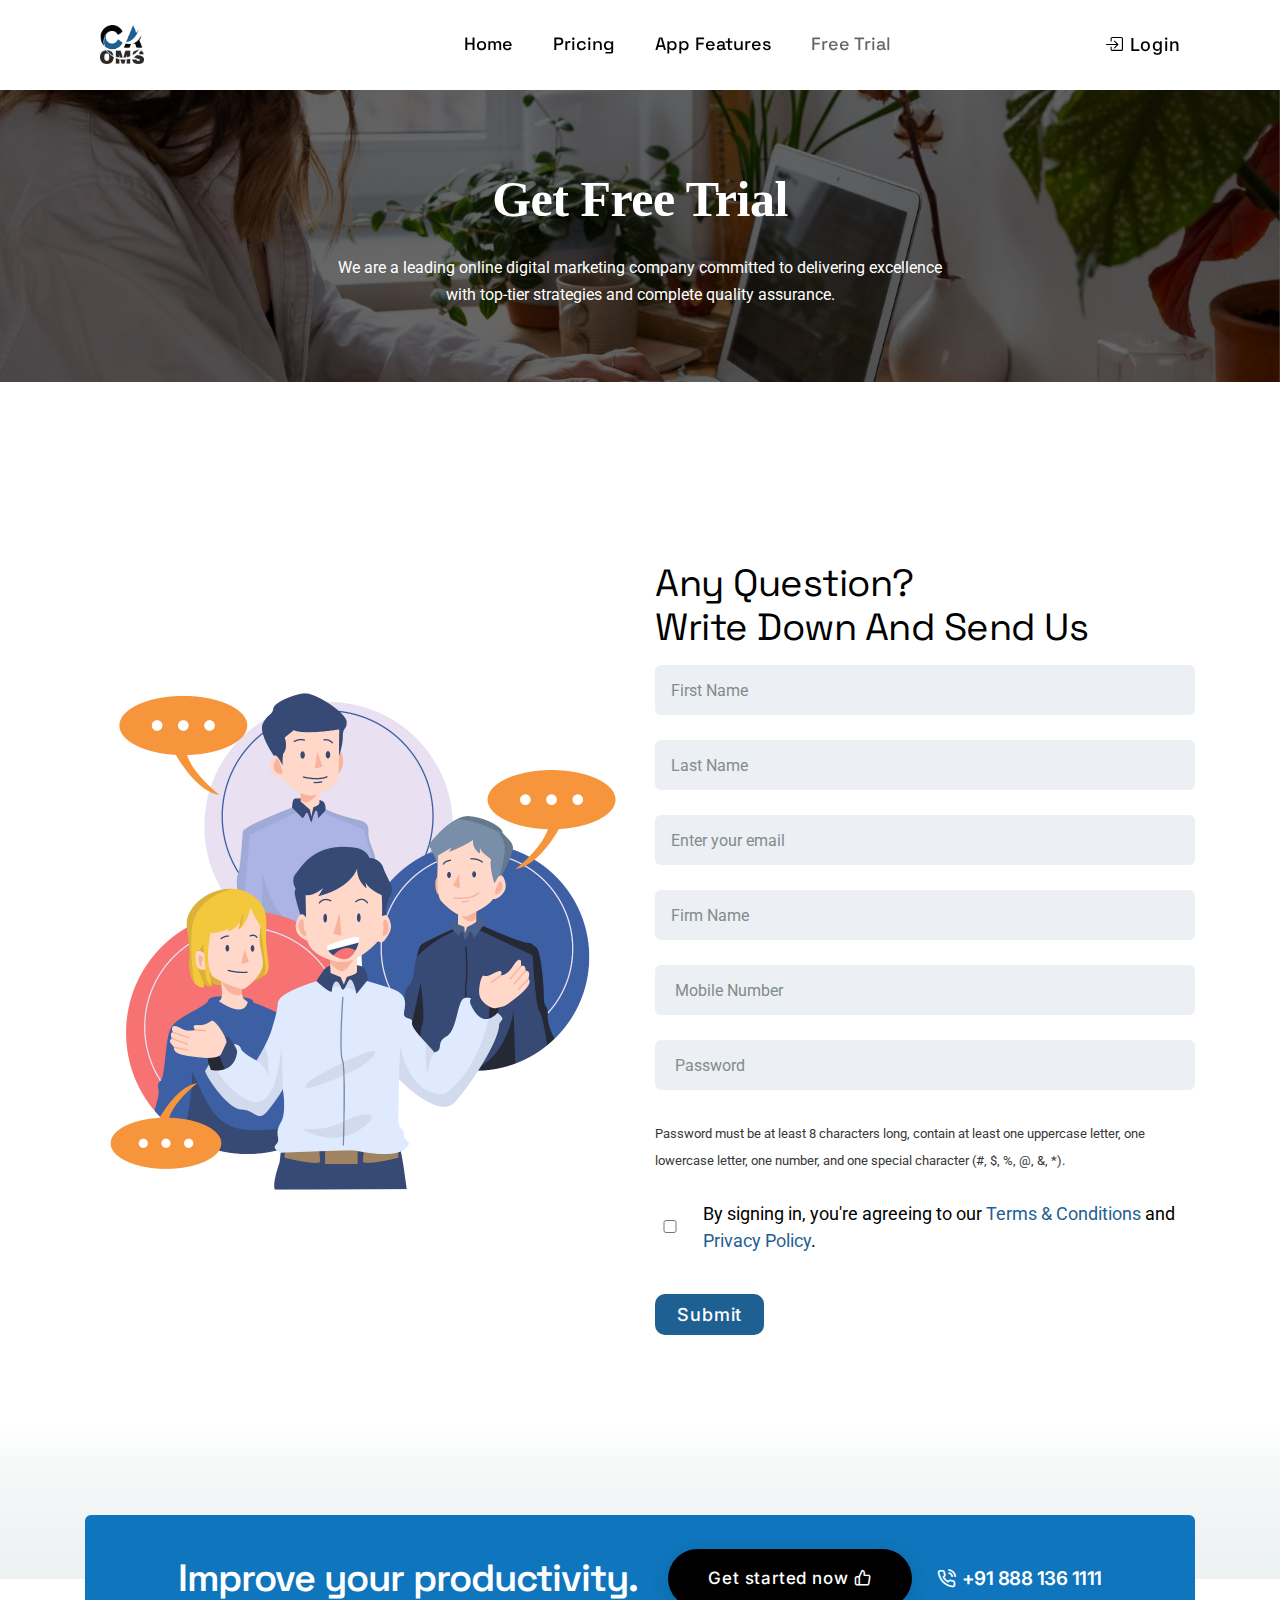
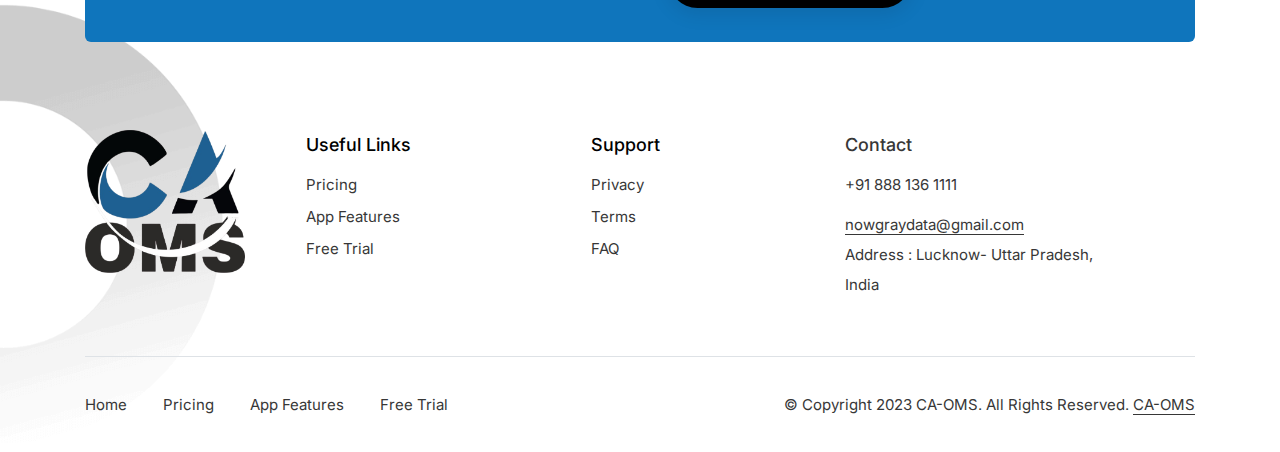
==== freetrial.html @ 84652c4a "first commit" ====
<!DOCTYPE html>
<html class="no-js" lang="en">
  <head>
    <title>Free Trial</title>
    <meta charset="utf-8" />
    <meta http-equiv="X-UA-Compatible" content="IE=edge" />
    <meta name="author" content="ThemeZaa" />
    <meta name="viewport" content="width=device-width,initial-scale=1.0" />
   
    <!-- favicon icon -->
    <link rel="shortcut icon" href="./favicons/CA-Logo.png" />
    <!-- google fonts preconnect -->
    <link rel="preconnect" href="https://fonts.googleapis.com" crossorigin />
    <link rel="preconnect" href="https://fonts.gstatic.com" crossorigin />
    <!-- style sheets and font icons -->
    <link rel="stylesheet" href="css/css-vendors.min.css" />
    <link rel="stylesheet" href="css/css-icon.min.css" />
    <link rel="stylesheet" href="css/css-style.min.css" />
    <link rel="stylesheet" href="css/css-responsive.min.css" />
    <link rel="stylesheet" href="css/elearning-elearning.css" />
    <style>
      @import url('https://fonts.googleapis.com/css?family=Roboto:400,500,700,900&display=swap');

section{
	padding: 100px 5;

	width: 100%;
	height: 100%;
	font-size: 18px;
	line-height: 1.5;
	font-family: 'Roboto', sans-serif;
	color: #000000;
}
/* .container{
	max-width: 1230px;
	width: 100%;
}

h1{
	font-weight: 700;
	font-size: 45px;
	font-family: 'Roboto', sans-serif;
}

.header{
	margin-bottom: 80px;
} */
#description{
	font-size: 50px;
  padding-top: 120px;
  padding-bottom: 50px;
  color: rgb(255, 255, 255);
  font-weight: bold;
}

.form-wrap{
	background: rgba(255,255,255,1);
	width: 100%;
	max-width: 850px;
	
	margin: 0 auto;
	position: relative;
	/* -webkit-border-radius: 10px;
	-moz-border-radius: 10px;
	border-radius: 10px;
	-webkit-box-shadow: 0px 0px 40px rgba(0, 0, 0, 0.15);
	-moz-box-shadow: 0px 0px 40px rgba(0, 0, 0, 0.15);
	box-shadow: 0px 0px 40px rgba(0, 0, 0, 0.15); */
}
.form-wrap:before{
	content: "";
	width: 90%;
	height: calc(100% + 60px);
	left: 0;
	right: 0;
	margin: 0 auto;
	position: absolute;
	top: -30px;
	z-index: -1;
	opacity: 0.8;
	/* -webkit-border-radius: 10px; */
	/* -moz-border-radius: 10px;
	border-radius: 10px; */
	/* -webkit-box-shadow: 0px 0px 40px rgba(0, 0, 0, 0.15);
	-moz-box-shadow: 0px 0px 40px rgba(0, 0, 0, 0.15);
	box-shadow: 0px 0px 40px rgba(0, 0, 0, 0.15); */
}
.form-group{
	margin-bottom: 25px;
}
.form-group > label{
	display: block;
	font-size: 18px;	
	color: #000;
}
.custom-control-label{
	color: #000;
	font-size: 16px;
}
.form-control{
	height: 50px;
	background: #ecf0f4;
	border-color: transparent;
	padding: 0 15px;
	font-size: 16px;
	-webkit-transition: all 0.3s ease-in-out;
	-moz-transition: all 0.3s ease-in-out;
	-o-transition: all 0.3s ease-in-out;
	transition: all 0.3s ease-in-out;
}
.form-control:focus{
	border-color: #000000;
	-webkit-box-shadow: 0px 0px 20px rgba(0, 0, 0, .1);
	-moz-box-shadow: 0px 0px 20px rgba(0, 0, 0, .1);
	box-shadow: 0px 0px 20px rgba(0, 0, 0, .1);
}
textarea.form-control{
	height: 160px;
	padding-top: 15px;
	resize: none;
}

.btn{
	padding: .657rem .75rem;
	font-size: 18px;
	letter-spacing: 0.050em;
	-webkit-transition: all 0.3s ease-in-out;
	-moz-transition: all 0.3s ease-in-out;
	-o-transition: all 0.3s ease-in-out;
	transition: all 0.3s ease-in-out;
}

.btn-primary {
  color: #fff;
  background-color: #1F6092;
  border-color: #1F6092;
}

.btn-primary:hover {
  color: #1F6092;
  background-color: #ffffff;
  border-color: #1F6092;
	-webkit-box-shadow: 0px 0px 20px rgba(0, 0, 0, .1);
	-moz-box-shadow: 0px 0px 20px rgba(0, 0, 0, .1);
	box-shadow: 0px 0px 20px rgba(0, 0, 0, .1);
}

.btn-primary:focus, .btn-primary.focus {
  color: #1F6092;
  background-color: #ffffff;
  border-color: #1F6092;
  -webkit-box-shadow: 0px 0px 20px rgba(0, 0, 0, .1);
	-moz-box-shadow: 0px 0px 20px rgba(0, 0, 0, .1);
	box-shadow: 0px 0px 20px rgba(0, 0, 0, .1);
}

.btn-primary:not(:disabled):not(.disabled):active, .btn-primary:not(:disabled):not(.disabled).active,
.show > .btn-primary.dropdown-toggle {
  color: #1F6092;
  background-color: #ffffff;
  border-color: #1F6092;
}

.btn-primary:not(:disabled):not(.disabled):active:focus, .btn-primary:not(:disabled):not(.disabled).active:focus,
.show > .btn-primary.dropdown-toggle:focus {
  -webkit-box-shadow: 0px 0px 20px rgba(0, 0, 0, .1);
	-moz-box-shadow: 0px 0px 20px rgba(0, 0, 0, .1);
	box-shadow: 0px 0px 20px rgba(0, 0, 0, .1);
}
#passward{
  font-size: small;
  padding-top: 30px;
}
#submit{
  border-radius: 10px;
  margin-top: 40px;
  padding: 5px 20px;

  
}
 .checkbox-container {
      display: flex;
      align-items: center;
      margin-top: 1rem;
      margin-left: -10px;
    }
    .checkbox-container input {
      margin-right: 0.5rem;
    }
    #imagename{
      width: 100%;
     
    }
    .bg-white {
 
  border-radius: 10px;
}
    </style>
  </head>
  <body
  
    data-mobile-nav-trigger-alignment="right"
    data-mobile-nav-style="modern"
    data-mobile-nav-bg-color="#313e3b"
  >
    <!-- start header -->
    <header>
      <!-- start navigation -->
      <nav
        class="navbar navbar-expand-lg header-transparent bg-transparent header-reverse"
        data-header-hover="light"
      >
        <div class="container">
          <div class="col-auto col-lg-2 me-lg-0 me-auto">
            <a class="navbar-brand" href="./favicons/CA-Logo.png">
              <img
                src="./favicons/CA-Logo.png"
                data-at2x="images/demo-elearning-logo-white@2x.png"
                alt=""
                class="default-logo"
              />
              <img
                src="./favicons/CA-Logo.png"
                data-at2x="images/demo-elearning-logo-black@2x.png"
                alt=""
                class="alt-logo"
              />
              <img
                src="./favicons/CA-Logo.png"
                data-at2x="images/demo-elearning-logo-black@2x.png"
                alt=""
                class="mobile-logo"
              />
            </a>
          </div>
          <div class="col-auto menu-order position-static">
            <button
              class="navbar-toggler float-start"
              type="button"
              data-bs-toggle="collapse"
              data-bs-target="#navbarNav"
              aria-controls="navbarNav"
              aria-label="Toggle navigation"
            >
              <span class="navbar-toggler-line"></span>
              <span class="navbar-toggler-line"></span>
              <span class="navbar-toggler-line"></span>
              <span class="navbar-toggler-line"></span>
            </button>
            <div class="collapse navbar-collapse" id="navbarNav">
              <ul class="navbar-nav alt-font">
                <li class="nav-item">
                  <a href="/index.html#home" class="nav-link text-black">Home</a>
                </li>
                <li class="nav-item">
                  <a href="/index.html#pricingDetails" class="nav-link text-black">Pricing</a>
                </li>
                <li class="nav-item dropdown dropdown-with-icon">
                  <!-- local link 
                  <a href="/ca-oms-new-ui/index.html#AppFeatures" class="nav-link text-black"
                    >App Features</a
                  > -->
                  <a href="/index.html#appfeature" class="nav-link text-black"
                    >App Features</a
                  >
                  <i
                    class="fa-solid fa-angle-down dropdown-toggle"
                    id="navbarDropdownMenuLink"
                    role="button"
                    data-bs-toggle="dropdown"
                    aria-expanded="false"
                  ></i>
                  
                </li>
                <li class="nav-item">
                  <a href="freetrial.html" class="nav-link text-black"
                    >Free Trial</a
                  >
                </li>
                <!-- <li class="nav-item">
                  <a href="demo-elearning-testimonial.html" class="nav-link"
                    >Testimonial</a
                  >
                </li>
                <li class="nav-item">
                  <a href="demo-elearning-blog.html" class="nav-link">Blog</a>
                </li>
                <li class="nav-item">
                  <a href="demo-elearning-contact.html" class="nav-link"
                    >Contact</a
                  >
                </li> -->
              </ul>
            </div>
          </div>
                      <div class="d-flex align-items-center g-2 ">
                    <button class=" btn">
                    <i class="bi bi-box-arrow-in-right" style="color: rgb(0, 0, 0);"></i>
                  
                    <a href="https://caomsnewuiadmin.nowgray.live/" style="color: rgb(0, 0, 0);">Login</a></button>
             
           </div>
          
        </div>

      </nav>
      <!-- end navigation -->
    </header>
<section>
  <div style="position: relative; background: url('./images/Untitled\ design\ \(2\).jpg'); background-size: cover; background-repeat: no-repeat;  padding: 4rem 2rem; display: flex; flex-direction: column; align-items: center; justify-content: center;">

    <!-- Overlay -->
    <div style="position: absolute; top: 0; left: 0; width: 100%; height: 100%; background-color: rgba(0, 0, 0, 0.6);"></div>

    <!-- Content -->
    <img id="imagename" src="" alt="">
    <h1 id="description" class="text-center" style="font-family: alt-font; color: white; z-index: 1; margin: 0; padding-top: 10px; padding-bottom: 10px;">
      Get Free Trial
    </h1>
    <p style="color: white; z-index: 1; text-align: center; width: 50%; margin: 10px auto;">
      We are a leading online digital marketing company committed to delivering excellence with top-tier strategies and complete quality assurance.
    </p>
  </div>
</section>


    
  
    <section class="free trial">
      <div class="container">
        <div class="row bg-white" >
         <div class="col-md-6  d-flex flex-column align-items-center justify-content-center  ">
  <img src="./images/freetrialimage.png" alt="CA Logo">
</div>


          <div class="col-md-6">
            <div class="form-wrap">	
     
		<form id="survey-form">
			<div class="row">
       
				<div class="col-md-12">
					<div class="form-group"> 
            <h4>Any Question?</h4>
            <h4 style="margin-bottom: 3%;">Write Down And Send Us</h4>
						<label id="name-label" for="name"></label>
						<input type="text" name="name" id="name" placeholder="First Name" class="form-control" required>
					</div>
				</div>
        <div class="col-md-12">
					<div class="form-group">
						<label id="name-label" for="name"></label>
						<input type="text" name="name" id="name" placeholder="Last Name" class="form-control" required>
					</div>
				</div>
				<div class="col-md-12">
					<div class="form-group">
						<label id="email-label" for="email"></label>
						<input type="email" name="email" id="email" placeholder="Enter your email" class="form-control" required>
					</div>
				</div>
			</div>
			
			<div class="row">
				<div class="col-md-12">
					<div class="form-group">
            
						<label id="number-label" for="number"></label>
						<input type="text" name="Firm Name"  class="form-control" placeholder="Firm Name" >
					</div>
				</div>
				<div class="form-group">
						<label id="name-label" for="name"></label>
						<input type="text" name="name" id="name" placeholder=" Mobile Number" class="form-control" required>
					</div>
				</div>
        <div class="form-group">
						<label id="name-label" for="name"></label>
						<input type="text" name="name" id="name" placeholder=" Password" class="form-control" required>
            <p id="passward">Password must be at least 8 characters long, contain at least one uppercase letter, one lowercase letter, one number, and one special character (#, $, %, @, &, *).</p>
					</div>
           <div class="checkbox-container">
            <input style="width: 60px;" type="checkbox" id="terms" required>
             <label for="terms">By signing in, you're agreeing to our <a style="color: #1F6092;" href="/term.html">Terms & Conditions</a> and <a style="color: #1F6092;" href="/policy.html">Privacy Policy</a>.</label>
          </div>
          <div class="row">
				<div style="margin-left: 0px;" class="col-md-4">
					<button type="submit" id="submit" class="btn btn-primary btn-block" >Submit</button>
				</div>
			</div>
				</div>
          </div>
        </div>
      </div>

    </section>
    <!-- start section -->
   <section
      class="bg-gradient-tranquil-white overflow-hidden position-relative overlap-height pb-5 md-pb-7 xs-pb-50px"
      
     >
      
          <div
            class="col-xxl-4 col-md-5 text-center text-md-end"
            data-anime='{ "translateX": [-50, 0], "opacity": [0,1], "duration": 600, "delay": 0, "staggervalue": 300, "easing": "easeOutQuad" }'
          >
            <a
              href="./pricing form.html"
              class="btn btn-link btn-hover-animation-switch btn-extra-large text-dark-gray fw-600"
            >
             
            </a>
          </div>
        </div>
        <div class="row">
          <a href="./pricing form.html"></a>
        </div>
        <div class="row justify-content-center mt-5">
          <!-- start features box item -->
          <div
            class="col-auto icon-with-text-style-08 md-mb-10px xs-mb-15px pe-25px md-pe-15px"
            data-anime='{ "translateX": [-50, 0], "opacity": [0,1], "duration": 600, "delay": 0, "staggervalue": 300, "easing": "easeOutQuad" }'
           >
            <div class="feature-box feature-box-left-icon-middle xs-lh-28">
              <div class="feature-box-icon me-10px">
                <i class="feather icon-feather-mail fs-20 text-dark-gray"></i>
              </div>
              <div class="feature-box-content">
                <span class="text-dark-gray fw-500 fs-20 xs-fs-18 ls-minus-05px"
                  >Looking for help?
                  <a
                    href="tel:8881361111"
                    class="text-decoration-line-bottom-medium text-dark-gray fw-600"
                    >Contact us today</a
                  ></span
                >
              </div>
            </div>
          </div>
          <!-- end features box item -->
          <!-- start features box item -->
          <div
            class="col-auto icon-with-text-style-08 ps-25px md-ps-15px md-pe-15px"
            data-anime='{ "translateX": [50, 0], "opacity": [0,1], "duration": 600, "delay": 0, "staggervalue": 300, "easing": "easeOutQuad" }'
          >
            <div class="feature-box feature-box-left-icon-middle xs-lh-28">
              <div class="feature-box-icon me-10px">
                <i
                  class="feather icon-feather-thumbs-up fs-20 text-dark-gray"
                ></i>
              </div>
              <div class="feature-box-content">
                <span class="text-dark-gray fw-500 fs-20 xs-fs-18 ls-minus-05px"
                  >Keep in Touch.
                  <a
                    href="#"
                    class="text-decoration-line-bottom-medium text-dark-gray fw-600"
                    >Like us on Facebook</a
                  ></span
                >
              </div>
            </div>
          </div>
          <!-- end features box item -->
        </div>
      </div>
    </section>
    <footer class="bg-gradient-aztec-green position-relative">
      <div class="position-absolute left-minus-100px top-25px">
        <img src="images/images-demo-elearning-bg-05.png" alt="" class="w-80" />
      </div>
      <div
        class="background-position-center-top h-100 w-100 position-absolute left-0px top-0"
        style="background-image: url('images/vertical-line-bg-small.svg')"
      ></div>
      <div class="container overlap-section">
        <div
          class="row g-0 justify-content-center align-items-center text-center bg-base-color border-radius-6px ps-5 pe-5 pt-3 pb-3 mb-8 sm-p-25px background-position-left-bottom background-no-repeat contain-background position-relative"
          style="background-image: url('images/demo-elearning-bg-06.png')"
        >
          <!-- start footer column -->
          <div class="col-lg-auto lg-mb-20px">
            <h4
              class="alt-font fw-600 text-white m-0 ls-minus-1px d-inline-block me-30px lg-me-0 "
            >
              Improve your productivity.
            </h4>
          </div>
          <!-- end footer column -->
          <!-- start footer column -->
          <div class="col-auto">
            <a
              href="./freetrial.html"
              class="btn btn-extra-large btn-dark-gray btn-rounded btn-box-shadow btn-switch-text d-inline-block me-20px align-middle xs-m-0"
            >
              <span>
                <span class="btn-text" data-text="Get started now"
                  >Get started now</span
                >
                <span><i class="feather icon-feather-thumbs-up"></i></span>
              </span>
            </a>
            <span
              class="d-block d-sm-inline-block text-white  fs-19 fw-600 left-icon d-inline-block align-middle xs-mt-10px ls-minus-05px"
              ><a href="tel:8881361111"
                ><i class="feather icon-feather-phone-call"></i>+91 888 136 1111</a
              ></span
            >
          </div>
          <!-- end footer column -->
        </div>
      </div>
      <div
        class="container footer-dark text-center text-sm-start position-relative "
       >
      
        <div class="row mb-5 sm-mb-7 xs-mb-30px">
          
          <!-- start footer column -->
          <div
            class="col-lg-2 col-md-4 col-sm-6 d-flex flex-column last-paragraph-no-margin md-mb-40px xs-mb-30px"
          >
          <div class=""><img src="./favicons/CA-Logo.png" alt=""></div>
            <!-- 
          p-3 mb-2 bg-light text-dark border-2
          <a
              href="http://new.ca-oms.in/"
              class="footer-logo mb-100px d-inline-block"
            >
              <img
                src="/favicons/CA-Logo.png"
                data-at25x="/favicons/CA-Logo.png@x.png"
                alt=""
              />
            </a> -->
            <!-- <p class="lh-28">
              We are providing high-quality courses for about ten years.
            </p> -->
            <div class="elements-social social-text-style-01 mt-9 xs-mt-15px">
              <ul class="small-icon light fw-500">
                <!-- <li>
                  <a
                    class="facebook"
                    href="https://www.facebook.com/"
                    target="_blank"
                    >Fb.</a
                  >
                </li>
                <li>
                  <a
                    class="instagram"
                    href="https://www.instagram.com"
                    target="_blank"
                    >Ig.</a
                  >
                </li>
                <li>
                  <a
                    class="twitter"
                    href="https://www.twitter.com"
                    target="_blank"
                    >Tw.</a
                  >
                </li>
                <li>
                  <a
                    class="behance"
                    href="http://www.behance.com/"
                    target="_blank"
                    >Be.</a
                  >
                </li> -->
              </ul> 
            </div>
          </div>
          <!-- end footer column -->
          <!-- start footer column -->
          <div
            class="col-lg-3 col-md-4 col-sm-6 ps-4 last-paragraph-no-margin md-mb-40px xs-mb-30px"
          >
            <span class="fw-500 fs-18 d-block text-black mb-10px "
              >Useful Links</span
            >
            <ul>
              <li >
                <a href="index.html#pricingDetails">Pricing</a>
              </li>
              <li><a href="index.html#appfeature">App Features</a></li>
              <li><a href="./freetrial.html">Free Trial</a></li>
              
            </ul>
          </div>
          <!-- end footer column -->
           <!-- <div
            class="col-lg-2 col-md-4 col-sm-6 ps-4 last-paragraph-no-margin md-mb-40px xs-mb-30px"
          >
            <span class="fw-500 fs-18 d-block text-black mb-10px"
              >App Feature</span
            >
            <ul>
              <li>
                <a href="http://new.ca-oms.in/">App Feature</a>
              </li>
              <li><a href="http://new.ca-oms.in/">Pricing</a></li>
             
              
            </ul>
          </div> -->
           <div
            class="col-lg-3 col-md-4 col-sm-6 ps-4 last-paragraph-no-margin md-mb-40px xs-mb-30px"
          >
            <span class="fw-500 fs-18 d-block text-black mb-10px"
              >Support</span
            >
            <ul>
              <li>
                <a href="./policy.html">Privacy</a>
              </li>
              <li><a href="./term.html">Terms</a></li>
              <li><a href="./index.html#commonquestion">FAQ</a></li>
              
            </ul>

            
          </div>
          <!-- start footer column -->
          <div
            class="col-lg-3 col-md-4 col-sm-6 last-paragraph-no-margin xs-mb-30px"
           >
            <span class="fw-500 fs-18 d-block text-Black mb-10px"
              > Contact </span
            >
            
            <span class=" d-block mb-10px "
              ><a href="tel:8881361111">+91 888 136 1111 </a
              > 
              <!-- <span
                class="bg-base-color fw-700 text-dark-gray lh-22 text-uppercase border-radius-30px ps-10px pe-10px fs-11 ms-5px d-inline-block align-middle"
                >Free</span
              > -->
              </span
            >
           
            <!-- <a
              href="/cdn-cgi/l/email-protection#8fe7eae3ffcfebe0e2eee6e1a1ece0e2"
              class="text-white text-decoration-line-bottom"
              ><span
                class="__cf_email__"
                data-cfemail="660e030a162602090b070f084805090b"
                >  </span
              ></a
            > -->
            <a href="https://mail.google.com/mail/u/0/#inbox" class="text-decoration-line-bottom">
              <span> nowgraydata@gmail.com </span>
            </a>
           <span class=" d-block mb-10px>

            <a href="#">Address : Lucknow- Uttar Pradesh, India</a></span>
          </div>
          
        </div>
        <div
          class="row align-items-center footer-bottom border-top border-color-bl pt-30px g-0"
         >
          <!-- start footer menu -->
          <div class="col-xl-7 ps-0 text-center text-xl-start lg-mb-10px">
            <ul class="footer-navbar fs-16 lh-normal">
              <li class="nav-item active">
                <a href="index.html#home" class="nav-link ps-0">Home</a>
              </li>
              <li class="nav-item">
                <a href="index.html#pricingDetails" class="nav-link">Pricing</a>
              </li>
              <li class="nav-item">
                <a href="index.html#appfeature" class="nav-link"
                  >App Features </a
                >
              </li>
              <li class="nav-item">
                <a href="./freetrial.html" class="nav-link"
                  >Free Trial</a
                >
              </li>
              <!-- <li class="nav-item">
                <a href="demo-elearning-testimonial.html" class="nav-link"
                  >Testimonial</a
                >
              </li>
              <li class="nav-item">
                <a href="demo-elearning-blog.html" class="nav-link">Blog</a>
              </li>
              <li class="nav-item">
                <a href="demo-elearning-contact.html" class="nav-link"
                  >Contact</a
                > -->
              </li>
            </ul>
          </div>
          <!-- end footer menu -->
          <!-- start copyright -->
          <div
            class="col-xl-5 last-paragraph-no-margin text-center text-xl-end"
          >
            <p class="fs-16">
              &copy; Copyright 2023 CA-OMS. All Rights Reserved.
              <a
                href="http://new.ca-oms.in/"
              
                class="text-white text-decoration-line-bottom"
                >CA-OMS</a
              >
            </p>
          </div>
          <!-- start copyright -->
        </div>
      </div>
    </footer>
    <!-- end footer -->
    <!-- start scroll progress -->
    <div class="scroll-progress d-none d-xxl-block">
      <a href="#" class="scroll-top" aria-label="scroll">
        <span class="scroll-text">Scroll</span
        ><span class="scroll-line"><span class="scroll-point"></span></span>
      </a>
    </div>
    <!-- end scroll progress -->
    <!-- javascript libraries -->
    <script
      data-cfasync="false"
      src="js/cloudflare-static-email-decode.min.js"
    ></script>
    <script type="text/javascript" src="js/1062-js-jquery.js"></script>
    <script type="text/javascript" src="js/8574-js-vendors.min.js"></script>
    <script type="text/javascript" src="js/3241-js-main.js"></script>
    <script>
      function buttonclick() { 
        console.log("event.target.")
      }
      
    </script>
    
  </body>
</html>
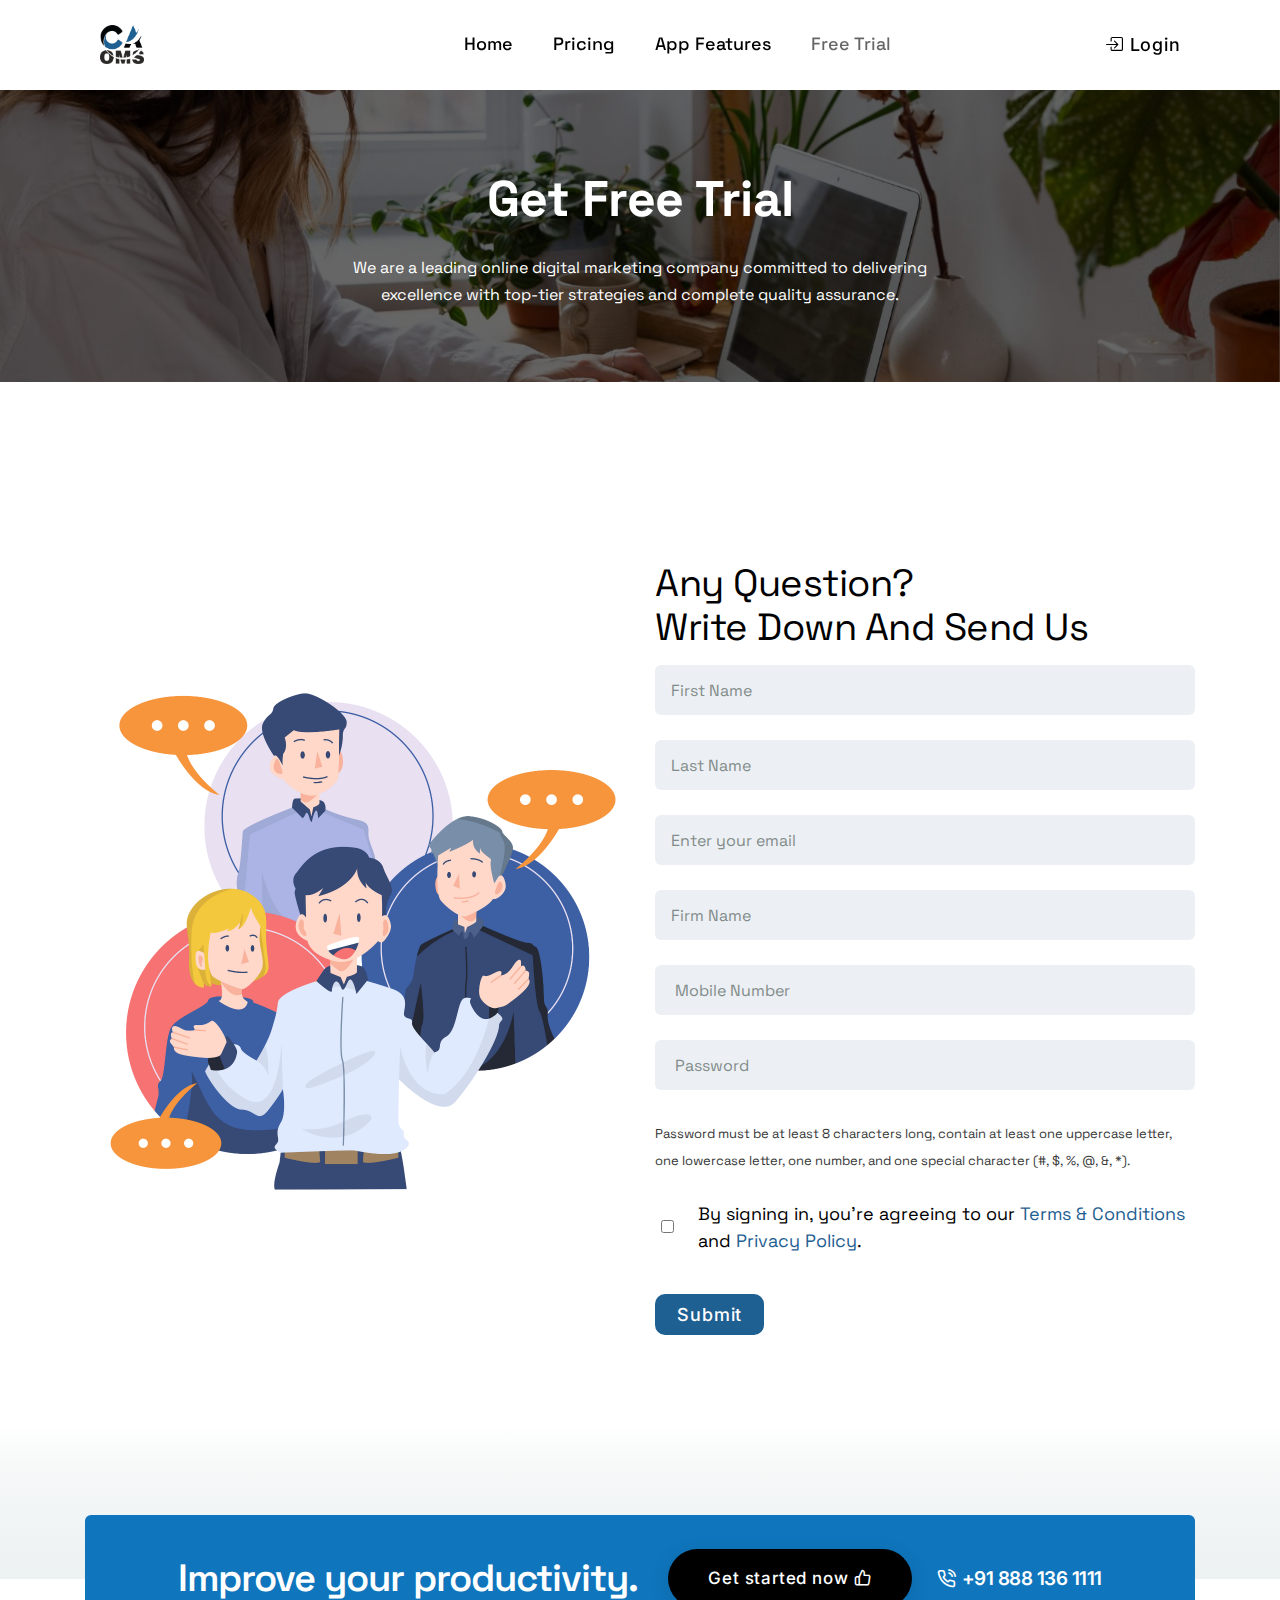
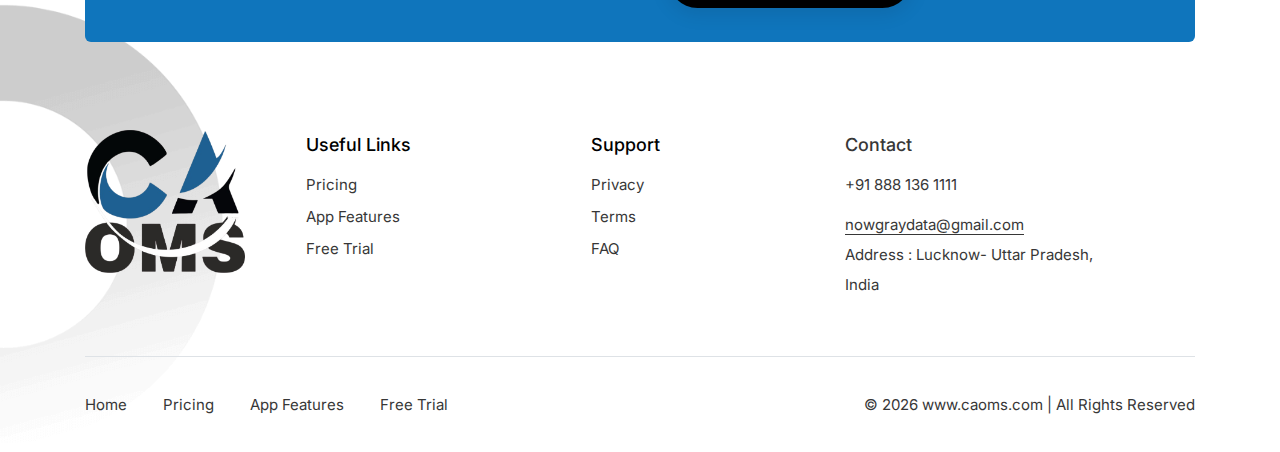
==== commit edc70c80: "sa" ====
--- a/freetrial.html
+++ b/freetrial.html
@@ -28,8 +28,8 @@
 	height: 100%;
 	font-size: 18px;
 	line-height: 1.5;
-	font-family: 'Roboto', sans-serif;
-	color: #000000;
+	font-family: var(--alt-font);
+  color: #000000;
 }
 /* .container{
 	max-width: 1230px;
@@ -314,7 +314,7 @@
 
     <!-- Content -->
     <img id="imagename" src="" alt="">
-    <h1 id="description" class="text-center" style="font-family: alt-font; color: white; z-index: 1; margin: 0; padding-top: 10px; padding-bottom: 10px;">
+    <h1 id="description" class="text-center" style="font-family: var(--alt-font); color: white; z-index: 1; margin: 0; padding-top: 10px; padding-bottom: 10px;">
       Get Free Trial
     </h1>
     <p style="color: white; z-index: 1; text-align: center; width: 50%; margin: 10px auto;">
@@ -701,16 +701,8 @@
           <!-- start copyright -->
           <div
             class="col-xl-5 last-paragraph-no-margin text-center text-xl-end"
-          >
-            <p class="fs-16">
-              &copy; Copyright 2023 CA-OMS. All Rights Reserved.
-              <a
-                href="http://new.ca-oms.in/"
-              
-                class="text-white text-decoration-line-bottom"
-                >CA-OMS</a
-              >
-            </p>
+           >
+           <p class="mb-0">&copy; <span id="year"></span> www.caoms.com | All Rights Reserved</p>
           </div>
           <!-- start copyright -->
         </div>
@@ -739,6 +731,12 @@
       }
       
     </script>
+    <script>
+        document.getElementById("year").textContent = new Date().getFullYear();
+    </script>
+
+    <!-- Bootstrap Bundle with Popper -->
+    <script src="https://cdn.jsdelivr.net/npm/bootstrap@5.3.0/dist/js/bootstrap.bundle.min.js"></script>
     
   </body>
 </html>
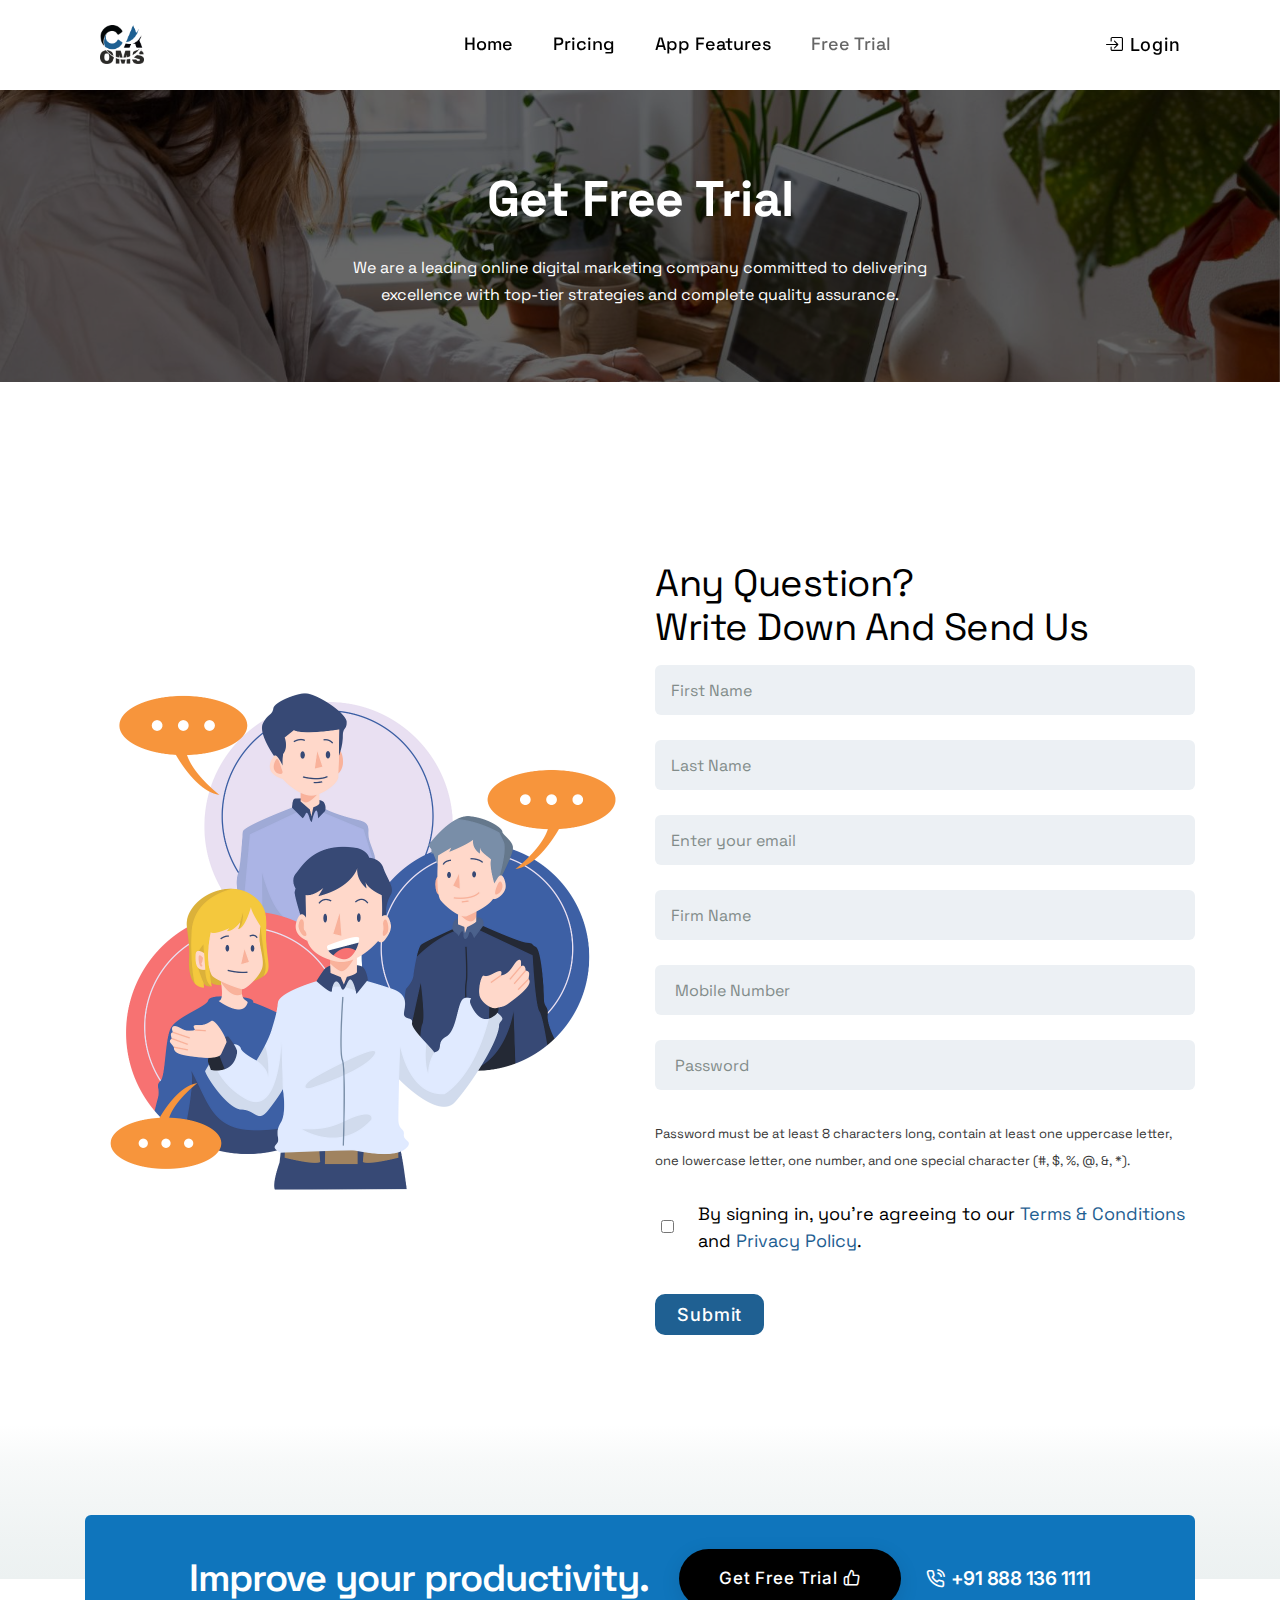
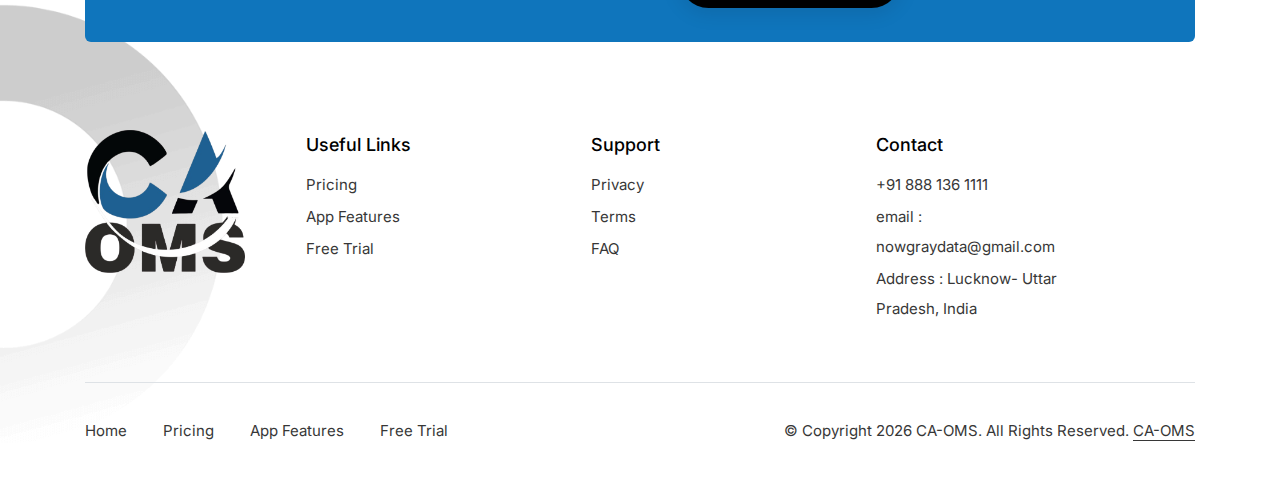
==== commit 4377af5b: "updates" ====
--- a/freetrial.html
+++ b/freetrial.html
@@ -466,9 +466,11 @@
         </div>
       </div>
     </section>
+     <div style="background-color: white;">
     <footer class="bg-gradient-aztec-green position-relative">
       <div class="position-absolute left-minus-100px top-25px">
         <img src="images/images-demo-elearning-bg-05.png" alt="" class="w-80" />
+        </style>
       </div>
       <div
         class="background-position-center-top h-100 w-100 position-absolute left-0px top-0"
@@ -495,14 +497,16 @@
               class="btn btn-extra-large btn-dark-gray btn-rounded btn-box-shadow btn-switch-text d-inline-block me-20px align-middle xs-m-0"
             >
               <span>
-                <span class="btn-text" data-text="Get started now"
-                  >Get started now</span
+                <span class="btn-text" data-text="
+Get Free Trial"
+                  >
+Get Free Trial</span
                 >
                 <span><i class="feather icon-feather-thumbs-up"></i></span>
               </span>
             </a>
             <span
-              class="d-block d-sm-inline-block text-white  fs-19 fw-600 left-icon d-inline-block align-middle xs-mt-10px ls-minus-05px"
+              class="d-block d-sm-inline-block text-white fs-19 fw-600 left-icon d-inline-block align-middle xs-mt-10px ls-minus-05px"
               ><a href="tel:8881361111"
                 ><i class="feather icon-feather-phone-call"></i>+91 888 136 1111</a
               ></span
@@ -522,55 +526,10 @@
             class="col-lg-2 col-md-4 col-sm-6 d-flex flex-column last-paragraph-no-margin md-mb-40px xs-mb-30px"
           >
           <div class=""><img src="./favicons/CA-Logo.png" alt=""></div>
-            <!-- 
-          p-3 mb-2 bg-light text-dark border-2
-          <a
-              href="http://new.ca-oms.in/"
-              class="footer-logo mb-100px d-inline-block"
-            >
-              <img
-                src="/favicons/CA-Logo.png"
-                data-at25x="/favicons/CA-Logo.png@x.png"
-                alt=""
-              />
-            </a> -->
-            <!-- <p class="lh-28">
-              We are providing high-quality courses for about ten years.
-            </p> -->
+         
             <div class="elements-social social-text-style-01 mt-9 xs-mt-15px">
               <ul class="small-icon light fw-500">
-                <!-- <li>
-                  <a
-                    class="facebook"
-                    href="https://www.facebook.com/"
-                    target="_blank"
-                    >Fb.</a
-                  >
-                </li>
-                <li>
-                  <a
-                    class="instagram"
-                    href="https://www.instagram.com"
-                    target="_blank"
-                    >Ig.</a
-                  >
-                </li>
-                <li>
-                  <a
-                    class="twitter"
-                    href="https://www.twitter.com"
-                    target="_blank"
-                    >Tw.</a
-                  >
-                </li>
-                <li>
-                  <a
-                    class="behance"
-                    href="http://www.behance.com/"
-                    target="_blank"
-                    >Be.</a
-                  >
-                </li> -->
+               
               </ul> 
             </div>
           </div>
@@ -591,22 +550,7 @@
               
             </ul>
           </div>
-          <!-- end footer column -->
-           <!-- <div
-            class="col-lg-2 col-md-4 col-sm-6 ps-4 last-paragraph-no-margin md-mb-40px xs-mb-30px"
-          >
-            <span class="fw-500 fs-18 d-block text-black mb-10px"
-              >App Feature</span
-            >
-            <ul>
-              <li>
-                <a href="http://new.ca-oms.in/">App Feature</a>
-              </li>
-              <li><a href="http://new.ca-oms.in/">Pricing</a></li>
-             
-              
-            </ul>
-          </div> -->
+         
            <div
             class="col-lg-3 col-md-4 col-sm-6 ps-4 last-paragraph-no-margin md-mb-40px xs-mb-30px"
           >
@@ -624,41 +568,27 @@
 
             
           </div>
-          <!-- start footer column -->
-          <div
-            class="col-lg-3 col-md-4 col-sm-6 last-paragraph-no-margin xs-mb-30px"
-           >
-            <span class="fw-500 fs-18 d-block text-Black mb-10px"
-              > Contact </span
-            >
+          
+           <div
+            class="col-lg-3 col-md-4 col-sm-6 ps-4 last-paragraph-no-margin md-mb-40px xs-mb-30px"
+          >
+            <span class="fw-500 fs-18 d-block text-black mb-10px"
+              >Contact</span
+            >
+            <ul>
+              <li>
+                <a href="tel:8881361111">+91 888 136 1111</a>
+              </li>
+              <li>
+                <span>email</span>
+                <a href="mailto:nowgraydata@gmail.com">: nowgraydata@gmail.com
+</a></li>
+              <li> <a>Address : Lucknow- Uttar Pradesh, India</a></li>
+              
+            </ul>
+
             
-            <span class=" d-block mb-10px "
-              ><a href="tel:8881361111">+91 888 136 1111 </a
-              > 
-              <!-- <span
-                class="bg-base-color fw-700 text-dark-gray lh-22 text-uppercase border-radius-30px ps-10px pe-10px fs-11 ms-5px d-inline-block align-middle"
-                >Free</span
-              > -->
-              </span
-            >
-           
-            <!-- <a
-              href="/cdn-cgi/l/email-protection#8fe7eae3ffcfebe0e2eee6e1a1ece0e2"
-              class="text-white text-decoration-line-bottom"
-              ><span
-                class="__cf_email__"
-                data-cfemail="660e030a162602090b070f084805090b"
-                >  </span
-              ></a
-            > -->
-            <a href="https://mail.google.com/mail/u/0/#inbox" class="text-decoration-line-bottom">
-              <span> nowgraydata@gmail.com </span>
-            </a>
-           <span class=" d-block mb-10px>
-
-            <a href="#">Address : Lucknow- Uttar Pradesh, India</a></span>
-          </div>
-          
+          </div>
         </div>
         <div
           class="row align-items-center footer-bottom border-top border-color-bl pt-30px g-0"
@@ -682,32 +612,30 @@
                   >Free Trial</a
                 >
               </li>
-              <!-- <li class="nav-item">
-                <a href="demo-elearning-testimonial.html" class="nav-link"
-                  >Testimonial</a
-                >
-              </li>
-              <li class="nav-item">
-                <a href="demo-elearning-blog.html" class="nav-link">Blog</a>
-              </li>
-              <li class="nav-item">
-                <a href="demo-elearning-contact.html" class="nav-link"
-                  >Contact</a
-                > -->
+              
               </li>
             </ul>
           </div>
           <!-- end footer menu -->
           <!-- start copyright -->
-          <div
-            class="col-xl-5 last-paragraph-no-margin text-center text-xl-end"
-           >
-           <p class="mb-0">&copy; <span id="year"></span> www.caoms.com | All Rights Reserved</p>
-          </div>
+<div class="col-xl-5 last-paragraph-no-margin text-center text-xl-end">
+  <p class="fs-16">
+    &copy; Copyright <span id="copyright-year"></span> CA-OMS. All Rights Reserved.
+    <a href="http://new.ca-oms.in/" class="text-white text-decoration-line-bottom">CA-OMS</a>
+  </p>
+</div>
+
+<script>
+  document.addEventListener("DOMContentLoaded", function () {
+    document.getElementById("copyright-year").textContent = new Date().getFullYear();
+  });
+</script>
+
           <!-- start copyright -->
         </div>
       </div>
     </footer>
+    </div>
     <!-- end footer -->
     <!-- start scroll progress -->
     <div class="scroll-progress d-none d-xxl-block">
@@ -729,14 +657,30 @@
       function buttonclick() { 
         console.log("event.target.")
       }
-      
+      function changestyle() {
+        document.getElementById("loginbutton")
+      }
     </script>
-    <script>
-        document.getElementById("year").textContent = new Date().getFullYear();
-    </script>
-
-    <!-- Bootstrap Bundle with Popper -->
-    <script src="https://cdn.jsdelivr.net/npm/bootstrap@5.3.0/dist/js/bootstrap.bundle.min.js"></script>
+
+    <script src="https://code.jquery.com/jquery-3.3.1.slim.min.js" integrity="sha384-q8i/X+965DzO0rT7abK41JStQIAqVgRVzpbzo5smXKp4YfRvH+8abtTE1Pi6jizo" crossorigin="anonymous"></script>
+<script src="https://cdn.jsdelivr.net/npm/popper.js@1.14.3/dist/umd/popper.min.js" integrity="sha384-ZMP7rVo3mIykV+2+9J3UJ46jBk0WLaUAdn689aCwoqbBJiSnjAK/l8WvCWPIPm49" crossorigin="anonymous"></script>
+<script src="https://cdn.jsdelivr.net/npm/bootstrap@4.1.3/dist/js/bootstrap.min.js" integrity="sha384-ChfqqxuZUCnJSK3+MXmPNIyE6ZbWh2IMqE241rYiqJxyMiZ6OW/JmZQ5stwEULTy" crossorigin="anonymous"></script>
+ <script>
+  // Get all images with the class 'image-hoverable'
+  document.querySelectorAll('.image-hoverable').forEach(image => {
+    image.addEventListener('click', function () {
+      const imageSrc = this.getAttribute('data-img');  // Get the image source URL from the data-img attribute
+      const modalImage = document.getElementById('modalImage');  // Get the modal image element
+
+      // Set the modal image source to the clicked image's source
+      modalImage.src = imageSrc;
+
+      // Show the modal
+      const modal = new bootstrap.Modal(document.getElementById('imageModal'));
+      modal.show();
+    });
+  });
+</script>
     
   </body>
 </html>
